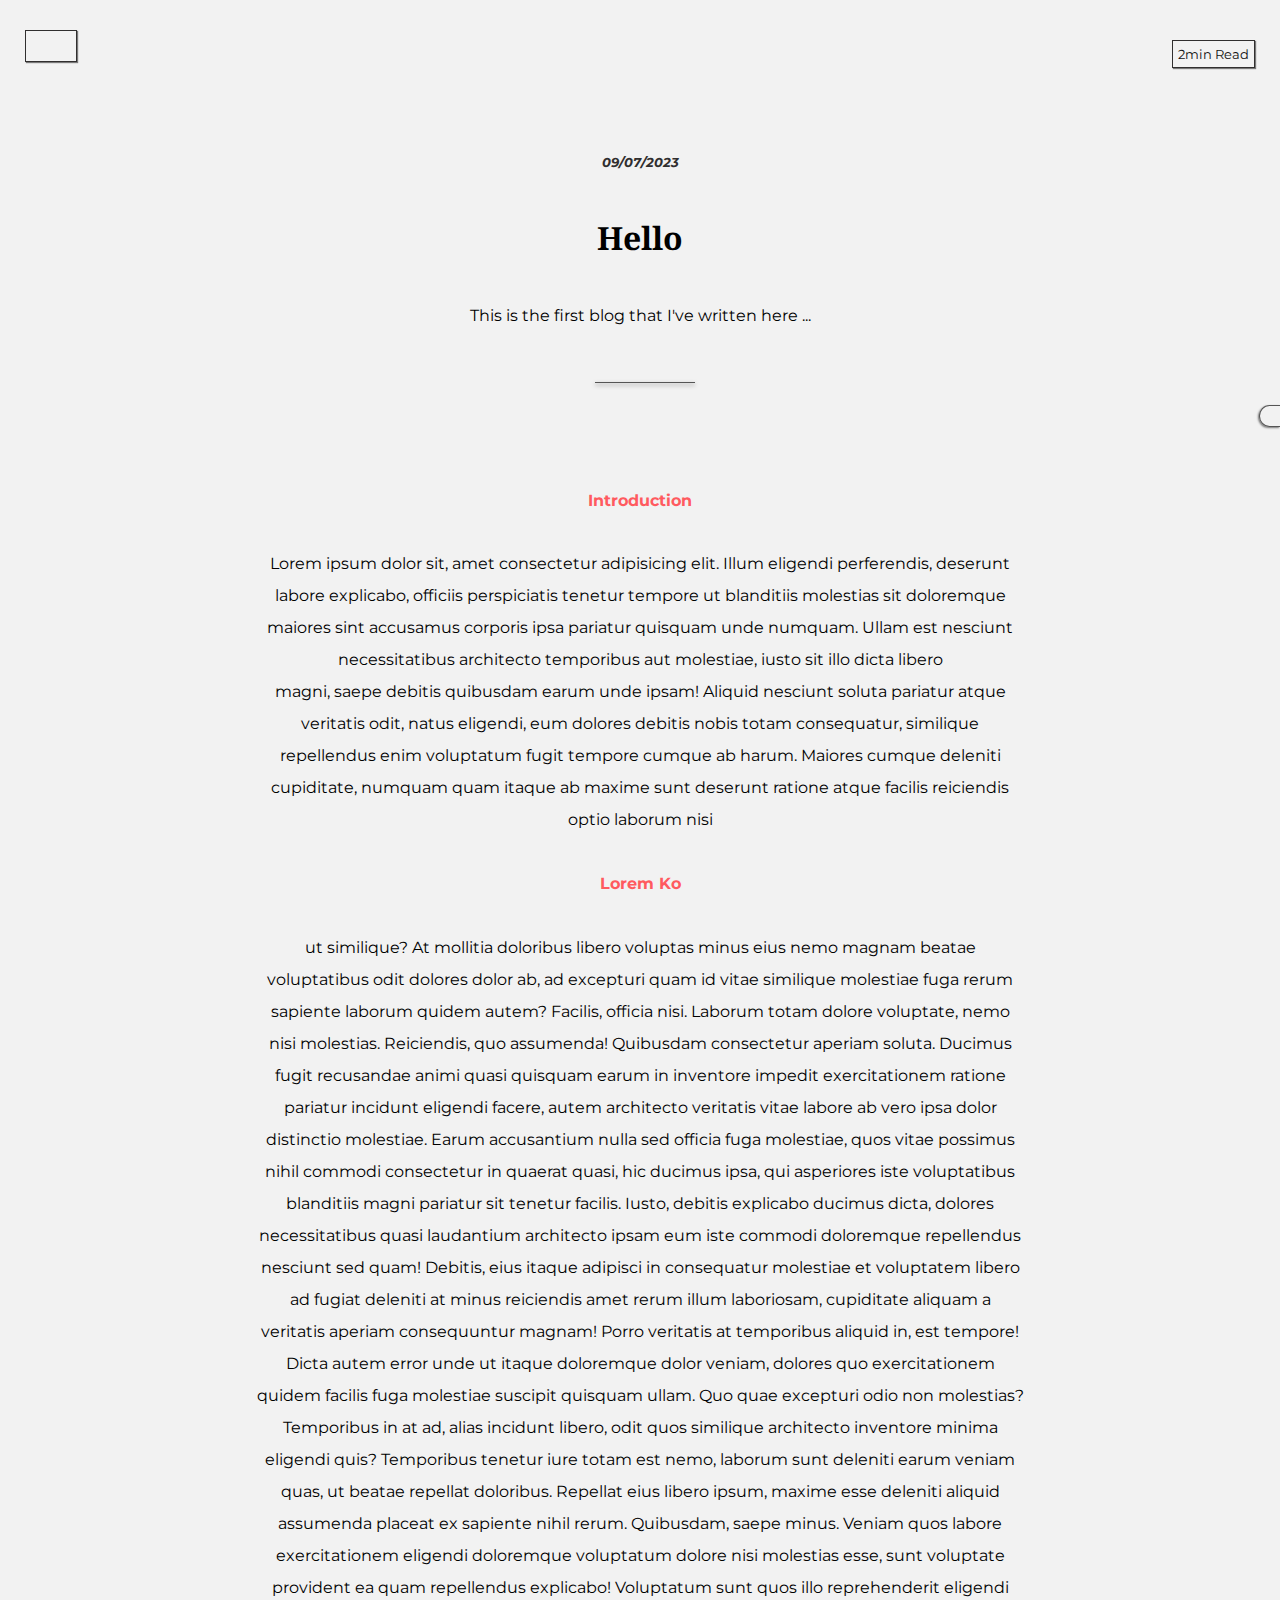
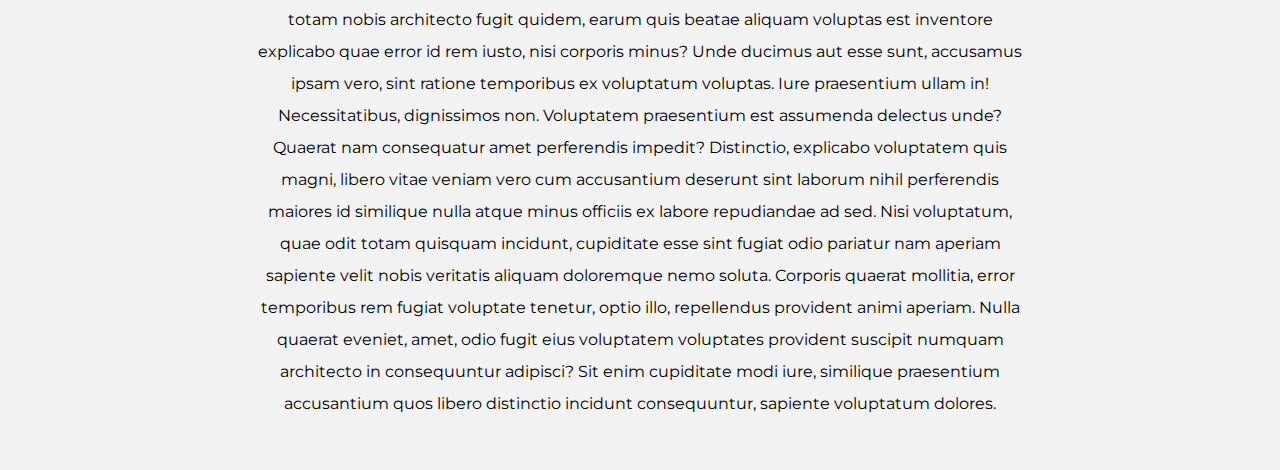
==== blog.html @ 30f491cb "adding all pages" ====
<html lang="en">
<head>
    <meta charset="UTF-8">
    <meta name="viewport" content="width=device-width, initial-scale=1.0">
    <link rel="icon" type="image/png" sizes="32x32" href="./page-icon.png">
    <title>Hello - Blog</title>
    <link rel="stylesheet" href="./styles.css">
    <link rel="stylesheet" href="https://cdnjs.cloudflare.com/ajax/libs/font-awesome/6.4.0/css/all.min.css" integrity="sha512-iecdLmaskl7CVkqkXNQ/ZH/XLlvWZOJyj7Yy7tcenmpD1ypASozpmT/E0iPtmFIB46ZmdtAc9eNBvH0H/ZpiBw==" crossorigin="anonymous" referrerpolicy="no-referrer" />
</head>
<body>
    <a href="./blogs.html" class="goback" title="Go back">
        <i class="fa-solid fa-arrow-left"></i>
    </a>
    <div class="blog-time">
        <small>2min read</small>
    </div>

    <div class="the-blog container">
        <div class="blog-date"><p>09/07/2023</p></div>
        <div class="blog-title"><p>Hello</p></div>
        <div class="blog-synopsis">
            <p>This is the first blog that I've written here ...</p>
        </div>
        <span class="seperator"></span>

        <div class="blog-toc">
            <div class="toggle-arrow">
                <i class="fa-solid fa-arrow-left"></i>
            </div>
            <div class="toc-content">
                <h3>Table of Contents</h3>
                <div id="toc"></div>
            </div>
        </div>
            
        <div class="blog-text">
            <a href="#"><h2>Introduction</h2></a>
            <p>
                Lorem ipsum dolor sit, amet consectetur adipisicing elit. Illum eligendi perferendis, 
                deserunt labore explicabo, officiis perspiciatis tenetur tempore ut blanditiis molestias 
                sit doloremque maiores sint accusamus corporis ipsa pariatur quisquam unde numquam. Ullam 
                est nesciunt necessitatibus architecto temporibus aut molestiae, iusto sit illo dicta libero 
            </p>
            <p>
                magni, saepe debitis quibusdam earum unde ipsam! Aliquid nesciunt soluta pariatur atque 
                veritatis odit, natus eligendi, eum dolores debitis nobis totam consequatur, similique 
                repellendus enim voluptatum fugit tempore cumque ab harum. Maiores cumque deleniti cupiditate, 
                numquam quam itaque ab maxime sunt deserunt ratione atque facilis reiciendis optio laborum nisi 
            </p>
            <a href="#"><h2>Lorem ko</h2></a>
            <p>
                ut similique? At mollitia doloribus libero voluptas minus eius nemo magnam beatae voluptatibus 
                odit dolores dolor ab, ad excepturi quam id vitae similique molestiae fuga rerum sapiente laborum 
                quidem autem? Facilis, officia nisi. Laborum totam dolore voluptate, nemo nisi molestias. 
                Reiciendis, quo assumenda! Quibusdam consectetur aperiam soluta. Ducimus fugit recusandae animi 
                quasi quisquam earum in inventore impedit exercitationem ratione pariatur incidunt eligendi facere, 
                autem architecto veritatis vitae labore ab vero ipsa dolor distinctio molestiae. Earum accusantium 
                nulla sed officia fuga molestiae, quos vitae possimus nihil commodi consectetur in quaerat quasi, 
                hic ducimus ipsa, qui asperiores iste voluptatibus blanditiis magni pariatur sit tenetur facilis. 
                Iusto, debitis explicabo ducimus dicta, dolores necessitatibus quasi laudantium architecto ipsam 
                eum iste commodi doloremque repellendus nesciunt sed quam! Debitis, eius itaque adipisci in 
                consequatur molestiae et voluptatem libero ad fugiat deleniti at minus reiciendis amet rerum illum 
                laboriosam, cupiditate aliquam a veritatis aperiam consequuntur magnam! Porro veritatis at 
                temporibus aliquid in, est tempore! Dicta autem error unde ut itaque doloremque dolor veniam, 
                dolores quo exercitationem quidem facilis fuga molestiae suscipit quisquam ullam. Quo quae 
                excepturi odio non molestias? Temporibus in at ad, alias incidunt libero, odit quos similique 
                architecto inventore minima eligendi quis? Temporibus tenetur iure totam est nemo, laborum sunt 
                deleniti earum veniam quas, ut beatae repellat doloribus. Repellat eius libero ipsum, maxime 
                esse deleniti aliquid assumenda placeat ex sapiente nihil rerum. Quibusdam, saepe minus. Veniam 
                quos labore exercitationem eligendi doloremque voluptatum dolore nisi molestias esse, sunt 
                voluptate provident ea quam repellendus explicabo! Voluptatum sunt quos illo reprehenderit 
                eligendi totam nobis architecto fugit quidem, earum quis beatae aliquam voluptas est inventore 
                explicabo quae error id rem iusto, nisi corporis minus? Unde ducimus aut esse sunt, accusamus 
                ipsam vero, sint ratione temporibus ex voluptatum voluptas. Iure praesentium ullam in! 
                Necessitatibus, dignissimos non. Voluptatem praesentium est assumenda delectus unde? Quaerat 
                nam consequatur amet perferendis impedit? Distinctio, explicabo voluptatem quis magni, libero 
                vitae veniam vero cum accusantium deserunt sint laborum nihil perferendis maiores id similique 
                nulla atque minus officiis ex labore repudiandae ad sed. Nisi voluptatum, quae odit totam quisquam 
                incidunt, cupiditate esse sint fugiat odio pariatur nam aperiam sapiente velit nobis veritatis 
                aliquam doloremque nemo soluta. Corporis quaerat mollitia, error temporibus rem fugiat voluptate 
                tenetur, optio illo, repellendus provident animi aperiam. Nulla quaerat eveniet, amet, odio fugit 
                eius voluptatem voluptates provident suscipit numquam architecto in consequuntur adipisci? Sit 
                enim cupiditate modi iure, similique praesentium accusantium quos libero distinctio incidunt 
                consequuntur, sapiente voluptatum dolores.
            </p>
        </div>
    </div>

    <script src="./app.js"></script>

    <script>
        const toggleArrow = document.querySelector('.toggle-arrow');
        const blogTOC = document.querySelector('.blog-toc');

        toggleArrow.addEventListener('click', function() {
            blogTOC.classList.toggle('open');
        });

        // Get all the headings inside the blog-text container
        const headings = document.querySelectorAll('.blog-text h2');
        // Generate the table of contents
        const toc = document.getElementById('toc');
        headings.forEach((heading, index) => {
            const anchor = document.createElement('a');
            anchor.href = `#section-${index}`;
            anchor.textContent = heading.textContent;
            toc.appendChild(anchor);

            // Add an id to the heading for linking purposes
            heading.id = `section-${index}`;
        });
    </script>
</body>
</html>
---- styles.css ----
@import url('https://fonts.googleapis.com/css2?family=Montserrat:wght@300;500;600&family=Noto+Serif:wght@300;400;500;600;700&family=Roboto:wght@300;400;500;700&display=swap');
*{
    margin: 0;
    padding: 0;
    box-sizing: border-box;
    text-decoration: none;
    list-style: none;
    font-family: 'Montserrat', sans-serif;
}
:root{
    --clr-bg: #F2F2F2;
    --clr-accent: #FF5A5F;
    --clr-black: #111;
    --clr-txt: #312f2f;
    --clr-grey: #555555;
}

/* ============================ General ============================ */
body{
    background-color: var(--clr-bg);
}
.container{
    padding: 50px 20%;
}
h2{
    color: var(--clr-accent);
    padding: 35px 5px;
}
.content-intro{
    padding-top: 40px;
}
.content-intro h1{
    line-height: 3;
}
p{
    line-height: 2;
}
.seperator {
    display: block;
    height: 1px;
    width: 100px;
    background-color: var(--clr-grey);
    box-shadow: 0px 2px 4px rgba(0, 0, 0, 0.5);
    margin: 50px 0 70px 10px;
}




/* ============================ Header ============================ */
header button {
    display: none;
}
header{
    position: fixed;
    top: 0;
    left: 0;
    width: 100%;
    background-color: var(--clr-bg) !important;
    padding: 20px 20%;
    z-index: 1001;
}  
.header-wrapper{
    display: flex;
    justify-content: space-between;
    align-items: center;
    flex-direction: row;
}
header .logo{
    text-transform: capitalize;
    position: relative;
    display: inline-block;
}
header .logo span {
    position: absolute;
    top: 50%;
    left: 8%;
    transform: translate(-50%, -50%);
    width: 40px; /*circle size*/
    height: 40px;
    border-radius: 50%;
    background-color: var(--clr-accent);
    z-index: -1;
}
header .logo a {
    position: relative;
    margin: 0;
    z-index: 1;
    font-weight: 700;
    font-size: 2rem;
    color: var(--clr-black);
}
header .nav{
    display: flex;
    flex-direction: row;
}
header .nav li{
    padding: 0 15px;
    text-transform: uppercase;
    font-size: .9rem;
}
header .nav li a{
    color: var(--clr-txt);
    position: relative;
}
header .nav li a::after {
    content: "";
    position: absolute;
    top: -10px;
    left: 50%;
    transform: translateX(-50%);
    width: 8px;
    height: 8px;
    background-color: transparent;
    border-radius: 50%;
    transition: all 0.2s ease;
}
header .nav li .contact{
    color: var(--clr-accent);
    font-weight: 600;
}
header .nav li a:hover::after, 
header .nav li a.active::after {
    height: 8px;
    width: 8px;
    background-color: var(--clr-accent);
}

/* ============================ Footer ============================ */
footer .socials{
    display: flex;
    flex-direction: column;
    gap: 15px;
}
footer .socials a{
    color: var(--clr-black);
    display: flex;
    flex-direction: row;
    gap: 10px;
    font-weight: 500;
}
footer .socials a:hover{
    color: var(--clr-grey);
}
footer .socials p{
    color: rgba(0, 0, 0, 0.5);
    font-size: small;
}

/* ============================ Home Page ============================ */
.home-content p a{
    position: relative;
    color: var(--clr-txt);
}
.home-content p a::after {
    content: '';
    position: absolute;
    bottom: -2px;
    left: 0;
    width: 100%;
    height: 2px;
    background-color: var(--clr-accent);
}
.home-content p a:hover{
    color: var(--clr-accent);
}
.home-content p a:hover::after{
    background-color: var(--clr-txt);
}
.home-content p .circle {
    display: inline-block;
    width: 8px;
    height: 8px;
    border-radius: 50%;
    background-color: var(--clr-accent);
    margin: 0 25px;
}



/* ============================ Blogs Page ============================ */
.blogs{
    display: flex;
    flex-direction: column;
}
.blog-item {
    padding: 5px 20px 25px;
    cursor: pointer;
    box-shadow: 1px 1px 1px rgba(0, 0, 0, 0.7);
    transition: transform 0.2s ease;
}
.blog-item:hover {
    transform: scale(1.05);
}
.blog-item .blog-date{
    font-family: 'Roboto', sans-serif;
    color: var(--clr-grey);
    font-style: italic;
    font-weight: 600;
}
.blog-item .blog-title{
    font-size: 1.5rem;
    font-weight: 700;
}
.blog-item .blog-desc{
    font-size: 0.8rem;
    color: var(--clr-txt);
}

/* ============================ Blog Page ============================ */
.goback{
    color: var(--clr-black);
    padding: 15px 35px 15px 15px;
    border: 1px solid var(--clr-txt);
    position: absolute;
    top: 30px;
    left: 25px;
    box-shadow: 1px 1px 1px rgba(0, 0, 0, 0.5);
}
.goback:hover{
    background-color: #e3dbdb;
}
.blog-time{
    cursor: pointer;
    color: var(--clr-black);
    position: absolute;
    top: 40px;
    right: 25px;
    text-transform: capitalize;
    padding: 5px;
    border: 1px solid var(--clr-txt);
    box-shadow: 1px 1px 1px rgba(0, 0, 0, 0.5);
}
.blog-item:hover{
    background-color: #e3dbdb;
}
.the-blog{
    padding-top: 150px;
    display: flex;
    flex-direction: column;
    justify-content: center;
    align-items: center;
}
.the-blog .blog-date{
    color: var(--clr-txt);
    font-style: italic;
    font-weight: bolder;
    font-size: 0.8rem;
    padding-bottom: 30px;
}
.the-blog .blog-time{
    font-size: x-small;
}
.the-blog .blog-title p{
    font-size: 2rem;
    font-family: 'Noto Serif', serif;
    text-transform: capitalize;
    font-weight: bolder;
    padding-bottom: 30px;
}
.the-blog .blog-synopsis{
    width: 400px;
    text-align: center;
}
.the-blog .blog-text{
    text-align: center;
    line-height: 1.6;
}
.the-blog .blog-text h2{
    font-size: 1rem;
    text-transform: capitalize;
}

.blog-toc{
    position: fixed;
    right: 0;
    top: 45%;
    display: flex;
    flex-direction: row;
    align-items: center;
}
.blog-toc .toc-content{
    display: none;
    position: absolute;
    top: 100%;
    right: 0%;
    box-shadow: 1px 1px 2px rgba(0, 0, 0, 0.5);
}
.blog-toc .toc-content h3, 
.blog-toc .toc-content a{
    padding: 10px 7px;
    font-size: 0.9rem;
    display: block;
}
.blog-toc .toc-content a{
    color: var(--clr-black);
}
.blog-toc .toc-content a:hover{
    color: var(--clr-accent);
    box-shadow: 1px 1px 2px rgba(0, 0, 0, 0.7);
}
.blog-toc .toggle-arrow{
    cursor: pointer;
    padding: 10px;
    border: 1px solid var(--clr-grey);
    border-right: none;
    border-top-left-radius: 100%;
    border-bottom-left-radius: 100%;
    box-shadow: -1px 1px 2px rgba(0, 0, 0, 0.5);
}
.blog-toc .toggle-arrow:hover{
    box-shadow: 1px 1px 2px rgba(0, 0, 0, 0.7);
}
.blog-toc.open .toggle-arrow i {
    transform: rotate(-180deg);
}
.blog-toc.open .toc-content {
    display: block;
}

/* ============================ Works Page ============================ */
.works{
    display: grid;
    grid-template-columns: repeat(2, 1fr);
    gap: 30px;
}
.works .work-item{
    position: relative;
    display: inline-block;
    cursor: pointer;
}
.works .work-item img{
    width: 350px;
    border-radius: 10px;
    transition: 1s linear;
}
.work-links{
    display: flex;
    justify-content: space-between;
    align-items: center;
    position: absolute;
    top: 0;
    left: 0;
    width: 100%;
    border-bottom-left-radius: 10px;
    border-bottom-right-radius: 10px;
    background-color: rgba(255, 90, 95, 0.8);
    padding: 20px 120px;
    box-sizing: border-box;
    opacity: 0;
    transition: opacity 0.3s ease;
}
.work-links i{
    color: #111;
    background-color: rgba(255, 255, 255, 0.5);
    font-size: 20px;
    padding: 15px;
    border-radius: 100%;
}
.work-links i:hover{
    color: var(--clr-accent);
    background-color: #F2F2F2;
}
.overlay {
    display: flex;
    justify-content: center;
    align-items: center;
    position: absolute;
    bottom: 0;
    left: 0;
    width: 100%;
    border-bottom-left-radius: 10px;
    border-bottom-right-radius: 10px;
    background-color: rgba(255, 90, 95, 0.8);
    padding: 20px;
    box-sizing: border-box;
    opacity: 0;
    transition: opacity 0.3s ease;
}
.work-item:hover .overlay, .work-item:hover .work-links{
    opacity: 1;
}
.overlay small {
    color: var(--clr-bg);
    font-weight: 700;
    text-align: center;
    text-transform: capitalize;
}
.work-content .popup-img{
    position: fixed;
    top: 0;
    left: 0;
    background: rgba(0, 0, 0, 0.5);
    height: 100%;
    width: 100%;
    z-index: 1003;
    display: none;
}
.work-content .popup-img span{
    position: absolute;
    top: 0;
    right: 10px;
    font-size: 40px;
    font-weight: bolder;
    color: #F2F2F2;
    cursor: pointer;
    z-index: 100;
}
.work-content .popup-img img{
    position: absolute;
    top: 50%;
    left: 50%;
    transform: translate(-50%, -50%);
    border: 5px solid #F2F2F2;
    border-radius: 5px;
    width: 750px;
    object-fit: cover;
}


/* ============================ Media queries ============================ */
@media (max-width: 1024px){
    .container{
        padding: 50px 16%;
    }
    header{
        padding: 20px 16%;
    }
    .works{
        gap: 40px;
    }
}
@media (max-width: 900px){
    .container{
        padding: 50px 10%;
    }
    header{
        padding: 20px 10%;
    }
}
@media (max-width: 830px){
    .works{
        gap: 15px;
    }
}
@media (max-width: 800px){
    .works{
        grid-template-columns: 1fr;
        gap: 40px;
        justify-items: center;
    }
    .works .work-item img{
        width: 100%;
        height: 100%;
    }
    .work-content .popup-img img{
        width: 95%;
    }
}
@media (max-width: 650px){
    header button {
        display: inline-block;
        font-size: 1.5rem;
        background: transparent;
        color: var(--clt-txt);
        cursor: pointer;
        border: none;
    }
    header button#close__nav-btn {
        display: none;
        color: var(--clr-accent);
    }
    header.show .nav{
        display: flex;
    }
    header .nav {
        background-color: red;
        position: absolute;
        flex-direction: column;
        top: 100%;
        right: 15%;
        width: 12rem;
        align-items: flex-start;
        justify-content: center;
        gap: 0;
        display: none;
    }
    header .nav li {
        width: 100%;
        height: 4.5rem;
        display: flex;
        align-items: center;
        background: var(--clr-bg);
        box-shadow: 1px 1px 1px rgba(0, 0, 0, 0.5);
    }
    header .nav li a {
        border-radius: 0;
        width: 100%;
        height: 100%;
        background: var(--clr-bg);
        padding: 0 2rem;
        display: flex;
        align-items: center;
        border-bottom: 1px solid var(--clr-grey);
        border-bottom-width: 120%;
    }
    header .nav li a:hover::after, 
    header .nav li a.active::after {
        background-color: transparent;
    }

}
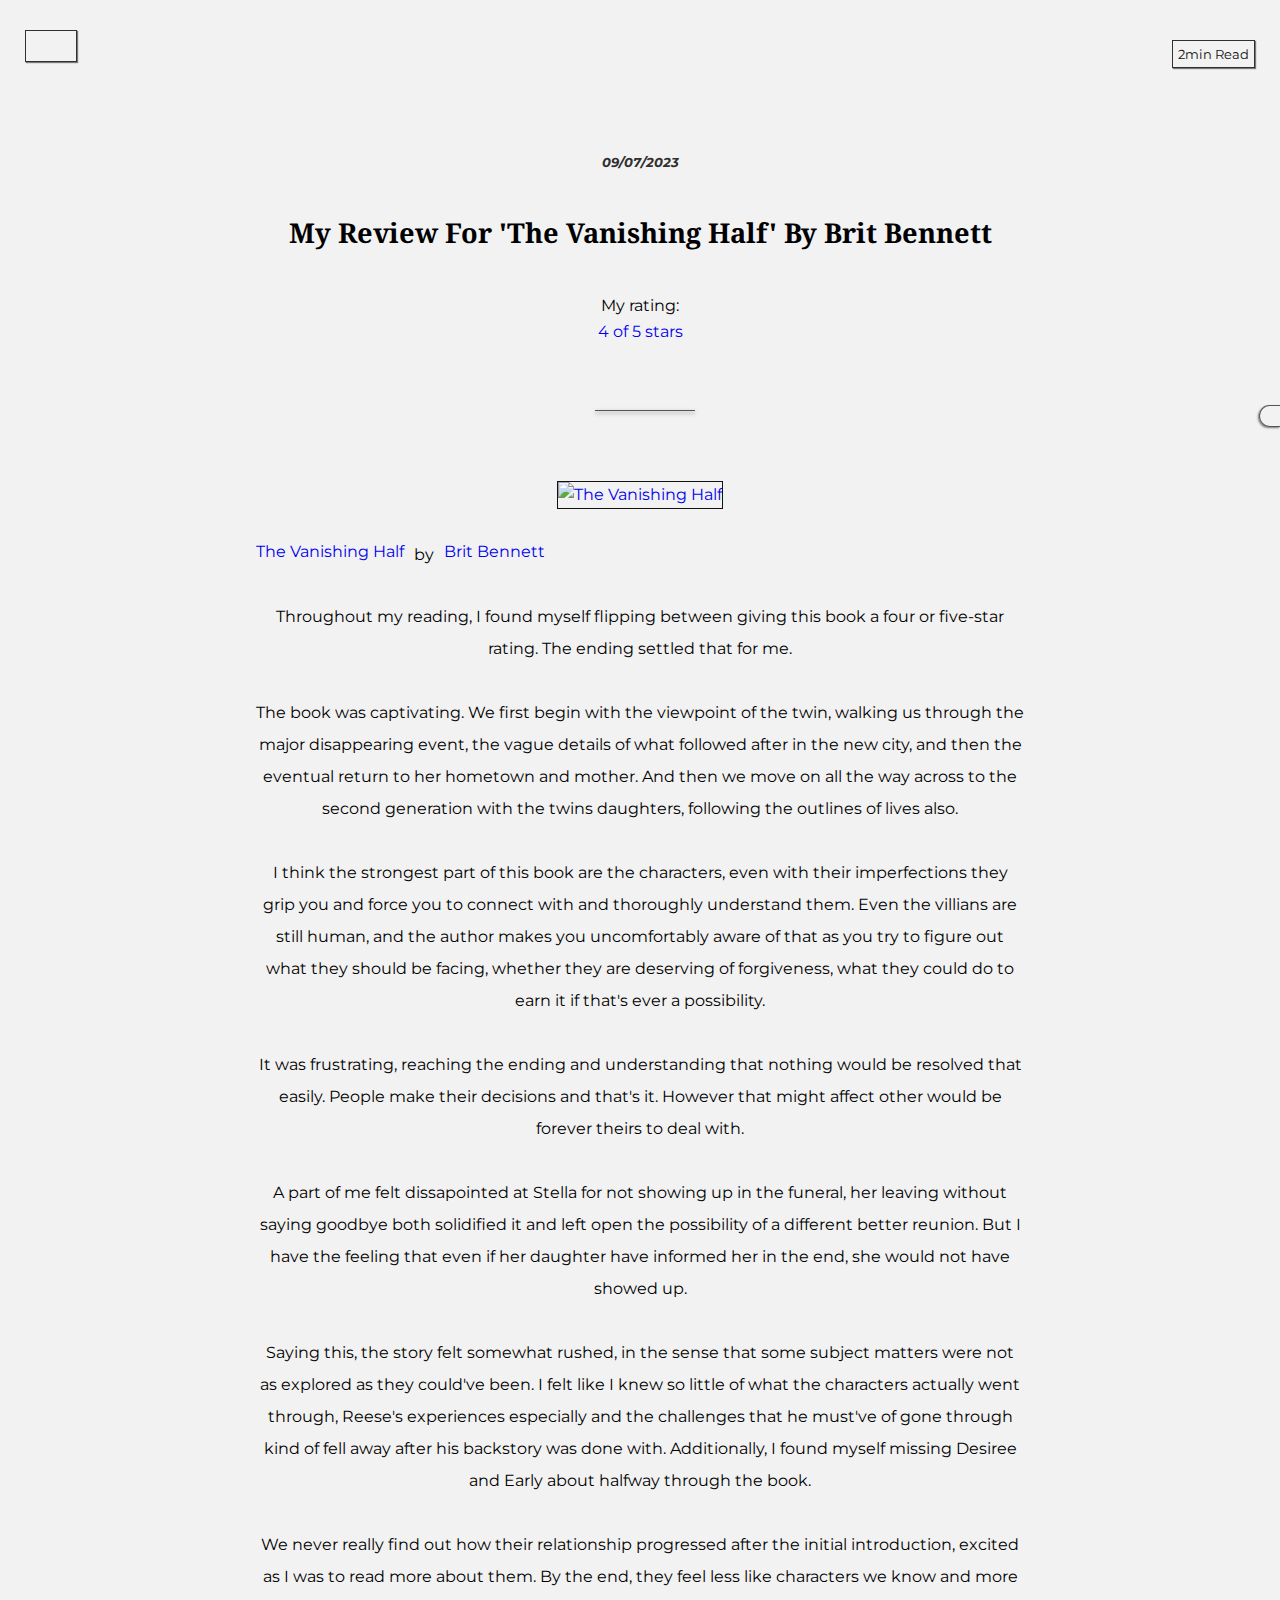
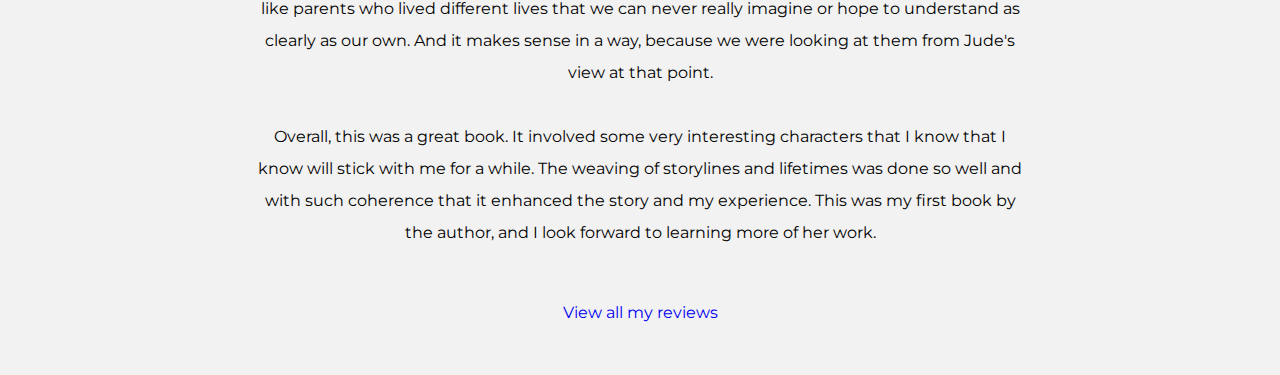
==== commit caf95003: "prog point" ====
--- a/blog.html
+++ b/blog.html
@@ -17,9 +17,9 @@
 
     <div class="the-blog container">
         <div class="blog-date"><p>09/07/2023</p></div>
-        <div class="blog-title"><p>Hello</p></div>
+        <div class="blog-title"><p>my review for 'the vanishing half' by brit bennett</p></div>
         <div class="blog-synopsis">
-            <p>This is the first blog that I've written here ...</p>
+            <p><p>My rating:</p> <a href="https://www.goodreads.com/review/show/4179919871">4 of 5 stars</a><br /><br /></p>
         </div>
         <span class="seperator"></span>
 
@@ -34,55 +34,44 @@
         </div>
             
         <div class="blog-text">
-            <a href="#"><h2>Introduction</h2></a>
-            <p>
-                Lorem ipsum dolor sit, amet consectetur adipisicing elit. Illum eligendi perferendis, 
-                deserunt labore explicabo, officiis perspiciatis tenetur tempore ut blanditiis molestias 
-                sit doloremque maiores sint accusamus corporis ipsa pariatur quisquam unde numquam. Ullam 
-                est nesciunt necessitatibus architecto temporibus aut molestiae, iusto sit illo dicta libero 
-            </p>
-            <p>
-                magni, saepe debitis quibusdam earum unde ipsam! Aliquid nesciunt soluta pariatur atque 
-                veritatis odit, natus eligendi, eum dolores debitis nobis totam consequatur, similique 
-                repellendus enim voluptatum fugit tempore cumque ab harum. Maiores cumque deleniti cupiditate, 
-                numquam quam itaque ab maxime sunt deserunt ratione atque facilis reiciendis optio laborum nisi 
-            </p>
-            <a href="#"><h2>Lorem ko</h2></a>
-            <p>
-                ut similique? At mollitia doloribus libero voluptas minus eius nemo magnam beatae voluptatibus 
-                odit dolores dolor ab, ad excepturi quam id vitae similique molestiae fuga rerum sapiente laborum 
-                quidem autem? Facilis, officia nisi. Laborum totam dolore voluptate, nemo nisi molestias. 
-                Reiciendis, quo assumenda! Quibusdam consectetur aperiam soluta. Ducimus fugit recusandae animi 
-                quasi quisquam earum in inventore impedit exercitationem ratione pariatur incidunt eligendi facere, 
-                autem architecto veritatis vitae labore ab vero ipsa dolor distinctio molestiae. Earum accusantium 
-                nulla sed officia fuga molestiae, quos vitae possimus nihil commodi consectetur in quaerat quasi, 
-                hic ducimus ipsa, qui asperiores iste voluptatibus blanditiis magni pariatur sit tenetur facilis. 
-                Iusto, debitis explicabo ducimus dicta, dolores necessitatibus quasi laudantium architecto ipsam 
-                eum iste commodi doloremque repellendus nesciunt sed quam! Debitis, eius itaque adipisci in 
-                consequatur molestiae et voluptatem libero ad fugiat deleniti at minus reiciendis amet rerum illum 
-                laboriosam, cupiditate aliquam a veritatis aperiam consequuntur magnam! Porro veritatis at 
-                temporibus aliquid in, est tempore! Dicta autem error unde ut itaque doloremque dolor veniam, 
-                dolores quo exercitationem quidem facilis fuga molestiae suscipit quisquam ullam. Quo quae 
-                excepturi odio non molestias? Temporibus in at ad, alias incidunt libero, odit quos similique 
-                architecto inventore minima eligendi quis? Temporibus tenetur iure totam est nemo, laborum sunt 
-                deleniti earum veniam quas, ut beatae repellat doloribus. Repellat eius libero ipsum, maxime 
-                esse deleniti aliquid assumenda placeat ex sapiente nihil rerum. Quibusdam, saepe minus. Veniam 
-                quos labore exercitationem eligendi doloremque voluptatum dolore nisi molestias esse, sunt 
-                voluptate provident ea quam repellendus explicabo! Voluptatum sunt quos illo reprehenderit 
-                eligendi totam nobis architecto fugit quidem, earum quis beatae aliquam voluptas est inventore 
-                explicabo quae error id rem iusto, nisi corporis minus? Unde ducimus aut esse sunt, accusamus 
-                ipsam vero, sint ratione temporibus ex voluptatum voluptas. Iure praesentium ullam in! 
-                Necessitatibus, dignissimos non. Voluptatem praesentium est assumenda delectus unde? Quaerat 
-                nam consequatur amet perferendis impedit? Distinctio, explicabo voluptatem quis magni, libero 
-                vitae veniam vero cum accusantium deserunt sint laborum nihil perferendis maiores id similique 
-                nulla atque minus officiis ex labore repudiandae ad sed. Nisi voluptatum, quae odit totam quisquam 
-                incidunt, cupiditate esse sint fugiat odio pariatur nam aperiam sapiente velit nobis veritatis 
-                aliquam doloremque nemo soluta. Corporis quaerat mollitia, error temporibus rem fugiat voluptate 
-                tenetur, optio illo, repellendus provident animi aperiam. Nulla quaerat eveniet, amet, odio fugit 
-                eius voluptatem voluptates provident suscipit numquam architecto in consequuntur adipisci? Sit 
-                enim cupiditate modi iure, similique praesentium accusantium quos libero distinctio incidunt 
-                consequuntur, sapiente voluptatum dolores.
-            </p>
+            <a class="book-img" href="https://www.goodreads.com/book/show/51791252-the-vanishing-half">
+                <img alt="The Vanishing Half" src="https://i.gr-assets.com/images/S/compressed.photo.goodreads.com/books/1577090827l/51791252._SX98_SY160_.jpg" />
+            </a>
+            <div class="book-title">
+                <a href="https://www.goodreads.com/book/show/51791252-the-vanishing-half">The Vanishing Half</a>
+                <p> by</p> <a href="https://www.goodreads.com/author/show/10802967.Brit_Bennett">Brit Bennett</a><br/>
+            </div>
+            <p>Throughout my reading, I found myself flipping between giving this book a four or five-star rating. 
+                The ending settled that for me. <br /><br />The book was captivating. We first begin with the 
+                viewpoint of the twin, walking us through the major disappearing event, the vague details of 
+                what followed after in the new city, and then the eventual return to her hometown and mother. 
+                And then we move on all the way across to the second generation with the twins daughters, 
+                following the outlines of lives also.<br /><br />I think the strongest part of this book are 
+                the characters, even with their imperfections they grip you and force you to connect with and 
+                thoroughly understand them. Even the villians are still human, and the author makes you 
+                uncomfortably aware of that as you try to figure out what they should be facing, whether they are 
+                deserving of forgiveness, what they could do to earn it if that's ever a possibility.<br /><br />
+                It was frustrating, reaching the ending and understanding that nothing would be resolved that 
+                easily. People make their decisions and that's it. However that might affect other would be 
+                forever theirs to deal with.<br /><br />A part of me felt dissapointed at Stella for not showing 
+                up in the funeral, her leaving without saying goodbye both solidified it and left open the 
+                possibility of a different better reunion. But I have the feeling that even if her daughter have 
+                informed her in the end, she would not have showed up.<br /><br />Saying this, the story felt 
+                somewhat rushed, in the sense that some subject matters were not as explored as they could've 
+                been. I felt like I knew so little of what the characters actually went through, Reese's 
+                experiences especially and the challenges that he must've of gone through kind of fell away 
+                after his backstory was done with. Additionally, I found myself missing Desiree and Early 
+                about halfway through the book.<br /><br />We never really find out how their relationship 
+                progressed after the initial introduction, excited as I was to read more about them. By the 
+                end, they feel less like characters we know and more like parents who lived different lives 
+                that we can never really imagine or hope to understand as clearly as our own. And it makes 
+                sense in a way, because we were looking at them from Jude's view at that point.<br /><br />
+                Overall, this was a great book. It involved some very interesting characters that I know that 
+                I know will stick with me for a while. The weaving of storylines and lifetimes was done so well 
+                and with such coherence that it enhanced the story and my experience. This was my first book by 
+                the author, and I look forward to learning more of her work.</p>
+            <br/><br/>
+            <a href="https://www.goodreads.com/review/list/138146665-mina">View all my reviews</a>
         </div>
     </div>
 
--- a/styles.css
+++ b/styles.css
@@ -15,6 +15,7 @@
     --clr-grey: #555555;
 }
 
+
 /* ============================ General ============================ */
 body{
     background-color: var(--clr-bg);
@@ -50,7 +51,7 @@
 /* ============================ Header ============================ */
 header button {
     display: none;
-}
+}  
 header{
     position: fixed;
     top: 0;
@@ -252,10 +253,11 @@
     font-size: x-small;
 }
 .the-blog .blog-title p{
-    font-size: 2rem;
+    font-size: 1.7rem;
+    text-align: center;
     font-family: 'Noto Serif', serif;
     text-transform: capitalize;
-    font-weight: bolder;
+    font-weight: bold;
     padding-bottom: 30px;
 }
 .the-blog .blog-synopsis{
@@ -316,6 +318,21 @@
 }
 .blog-toc.open .toc-content {
     display: block;
+}
+.blog-text .book-img{
+    display: flex;
+    justify-content: center;
+    align-items: center;
+    padding-bottom: 30px;
+}
+.blog-text .book-img img{
+    border: 1px solid var(--clr-black);
+}
+.blog-text .book-title{
+    display: flex;
+    flex-direction: row;
+    padding-bottom: 30px;
+    gap: 10px;
 }
 
 /* ============================ Works Page ============================ */
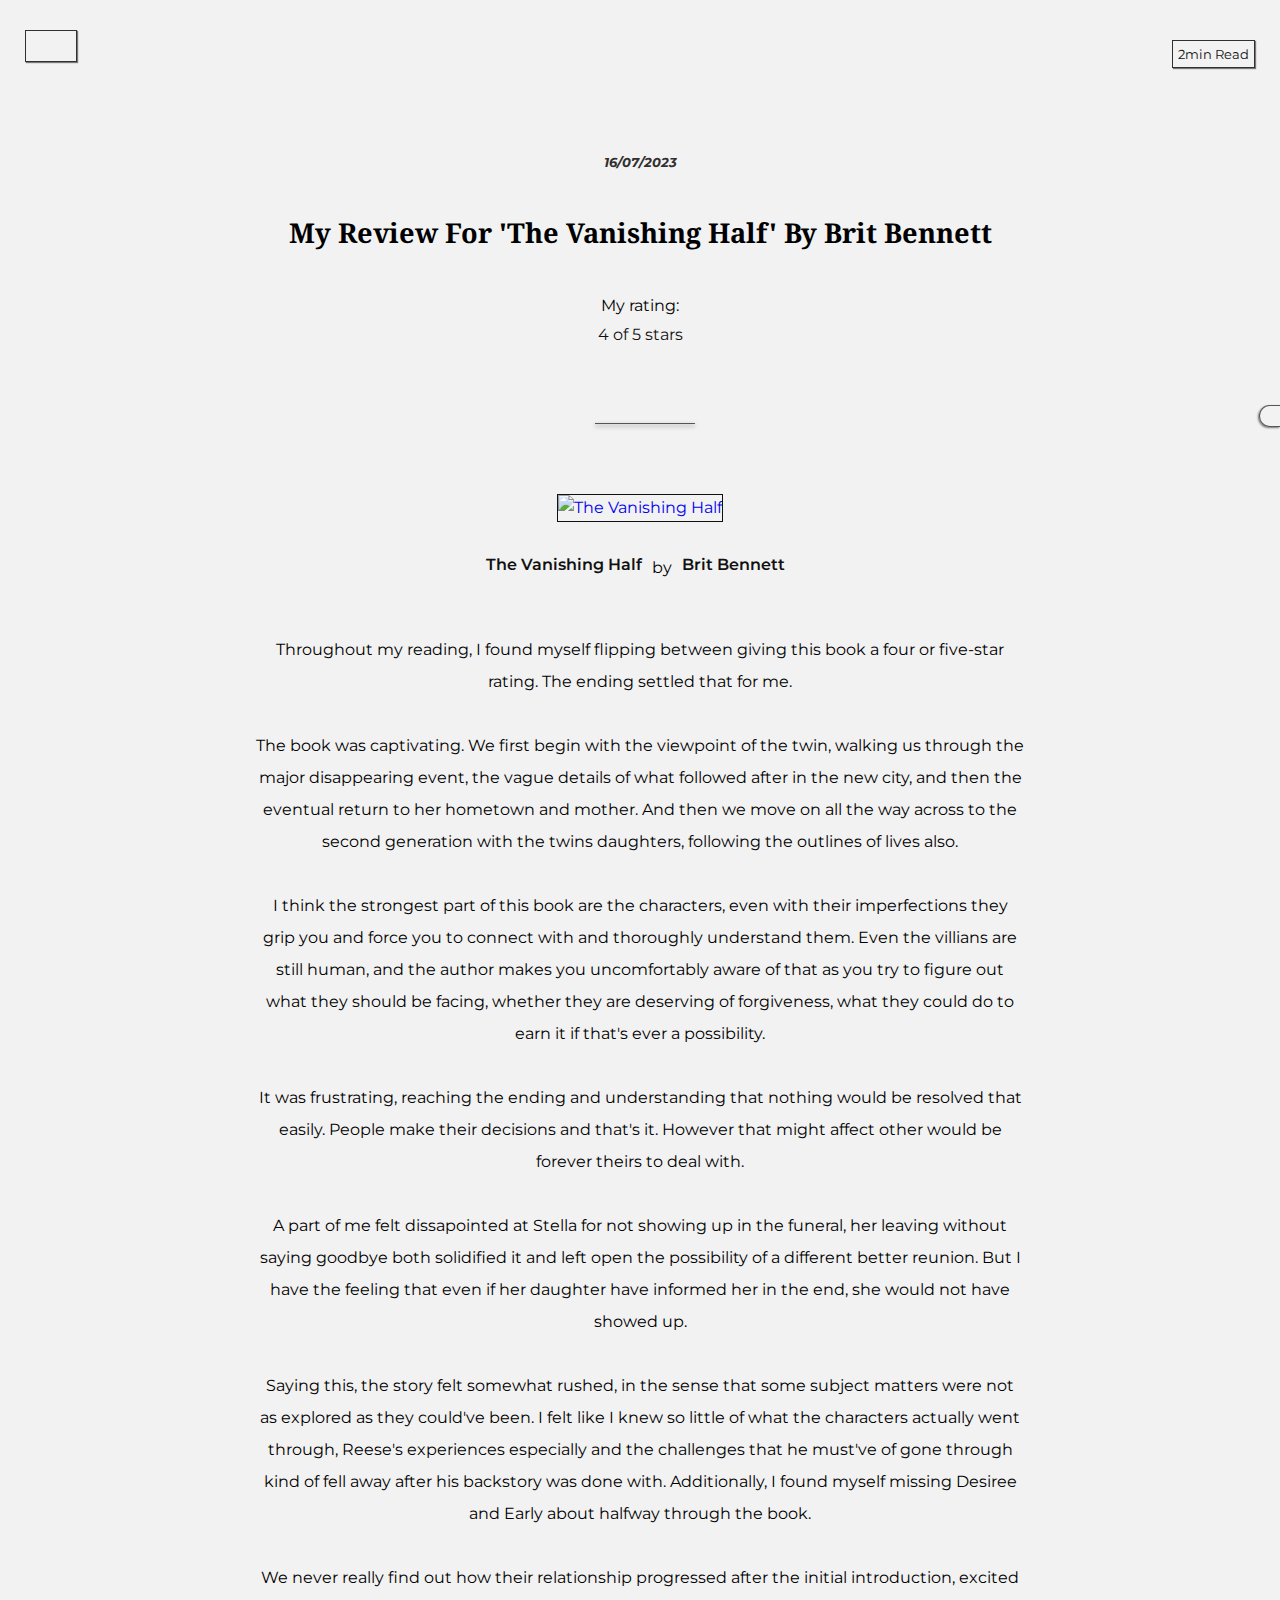
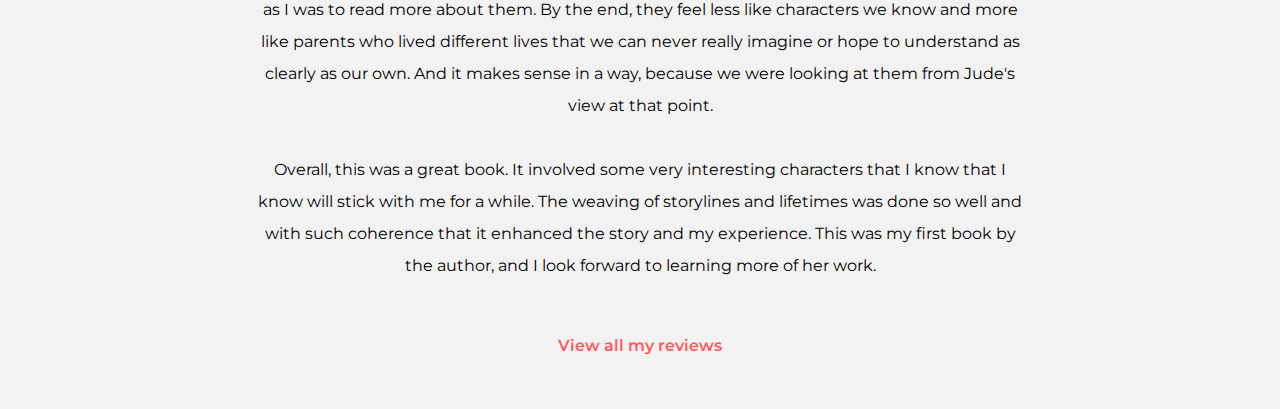
==== commit 4ca78f3d: "prog point" ====
--- a/blog.html
+++ b/blog.html
@@ -16,10 +16,10 @@
     </div>
 
     <div class="the-blog container">
-        <div class="blog-date"><p>09/07/2023</p></div>
+        <div class="blog-date"><p>16/07/2023</p></div>
         <div class="blog-title"><p>my review for 'the vanishing half' by brit bennett</p></div>
         <div class="blog-synopsis">
-            <p><p>My rating:</p> <a href="https://www.goodreads.com/review/show/4179919871">4 of 5 stars</a><br /><br /></p>
+            <p>My rating:</p> <a style="color:#111;" href="https://www.goodreads.com/review/show/4179919871">4 of 5 stars</a><br /><br /></p>
         </div>
         <span class="seperator"></span>
 
@@ -71,7 +71,7 @@
                 and with such coherence that it enhanced the story and my experience. This was my first book by 
                 the author, and I look forward to learning more of her work.</p>
             <br/><br/>
-            <a href="https://www.goodreads.com/review/list/138146665-mina">View all my reviews</a>
+            <a style="color:#FF5A5F; font-weight:600;" target="_blank" href="https://www.goodreads.com/review/list/138146665-mina">View all my reviews</a>
         </div>
     </div>
 
--- a/styles.css
+++ b/styles.css
@@ -198,10 +198,14 @@
     color: var(--clr-grey);
     font-style: italic;
     font-weight: 600;
+    display: flex;
+    flex-direction: row;
+    justify-content: space-between;
 }
 .blog-item .blog-title{
     font-size: 1.5rem;
     font-weight: 700;
+    text-transform: capitalize;
 }
 .blog-item .blog-desc{
     font-size: 0.8rem;
@@ -263,6 +267,7 @@
 .the-blog .blog-synopsis{
     width: 400px;
     text-align: center;
+    line-height: 1.6;
 }
 .the-blog .blog-text{
     text-align: center;
@@ -331,8 +336,13 @@
 .blog-text .book-title{
     display: flex;
     flex-direction: row;
-    padding-bottom: 30px;
+    padding-bottom: 50px;
     gap: 10px;
+    justify-content: center;
+}
+.blog-text .book-title a{
+    color: var(--clr-black);
+    font-weight: 600;
 }
 
 /* ============================ Works Page ============================ */
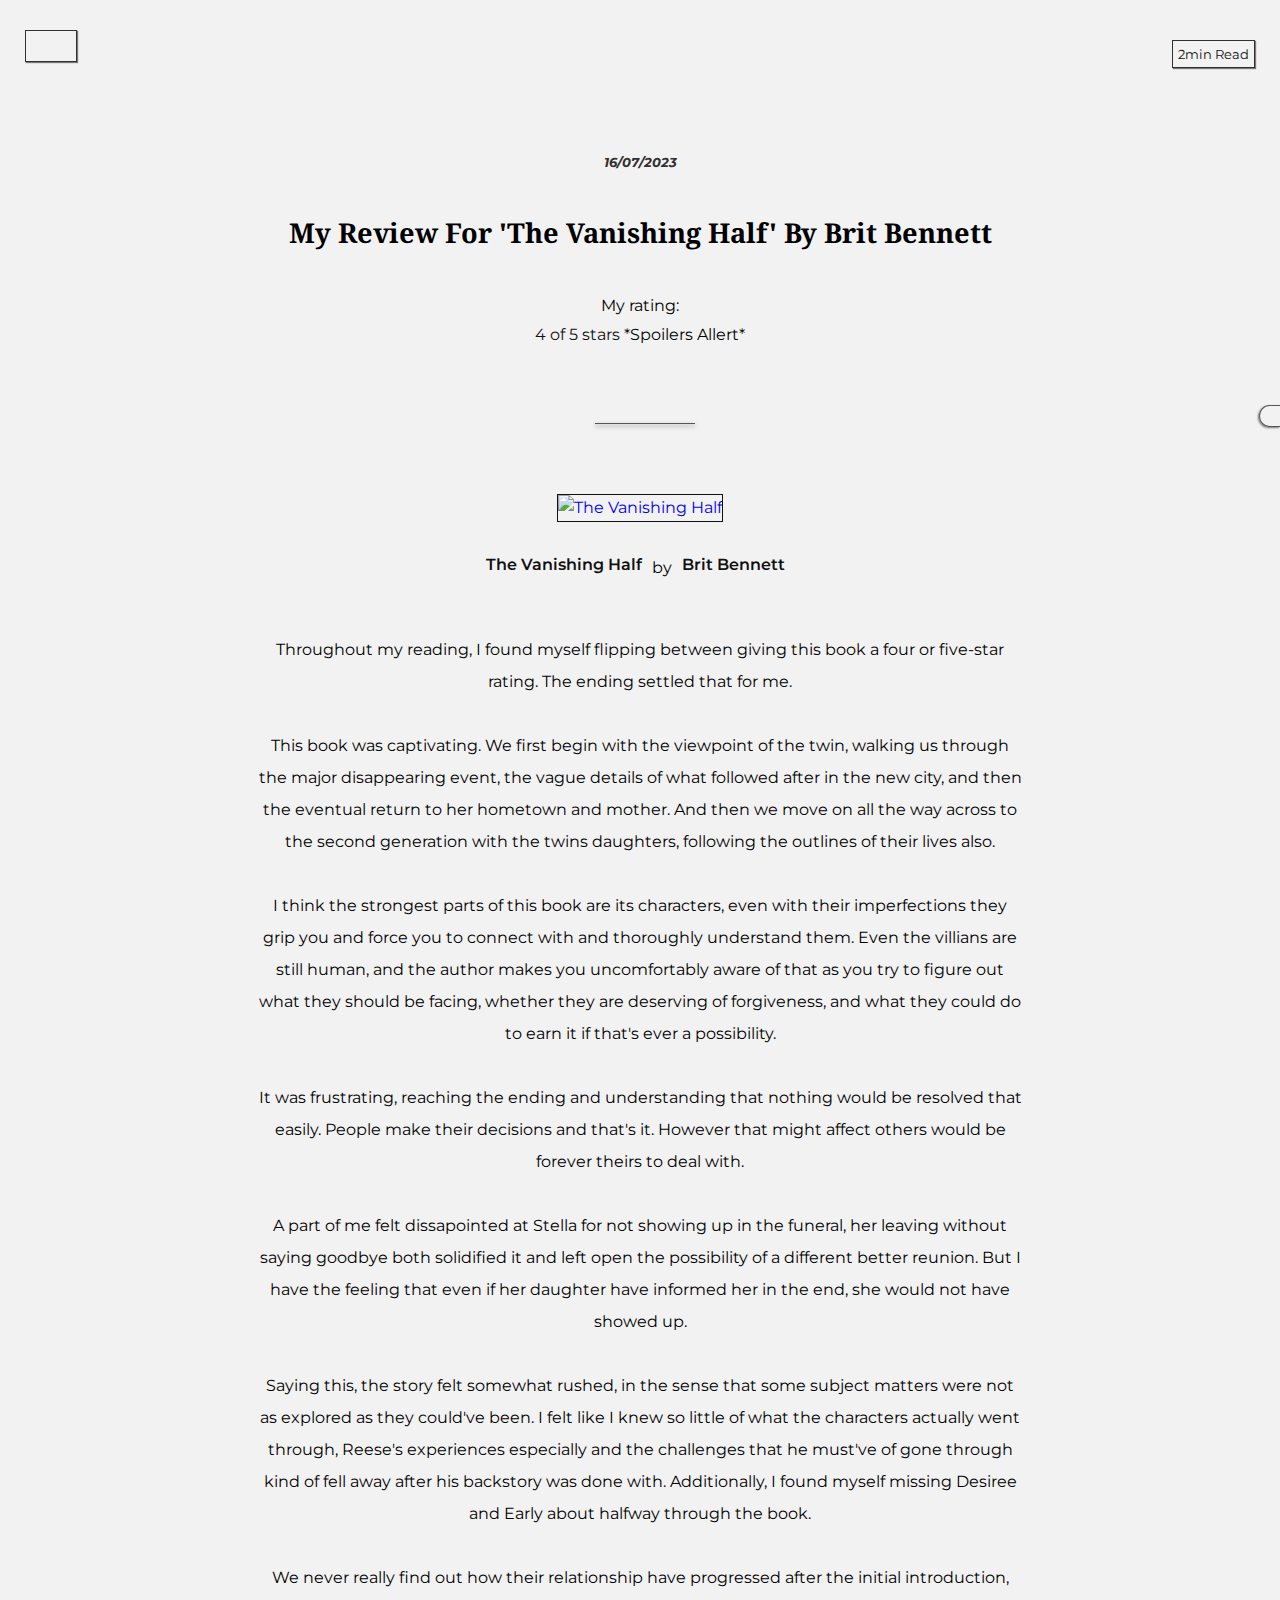
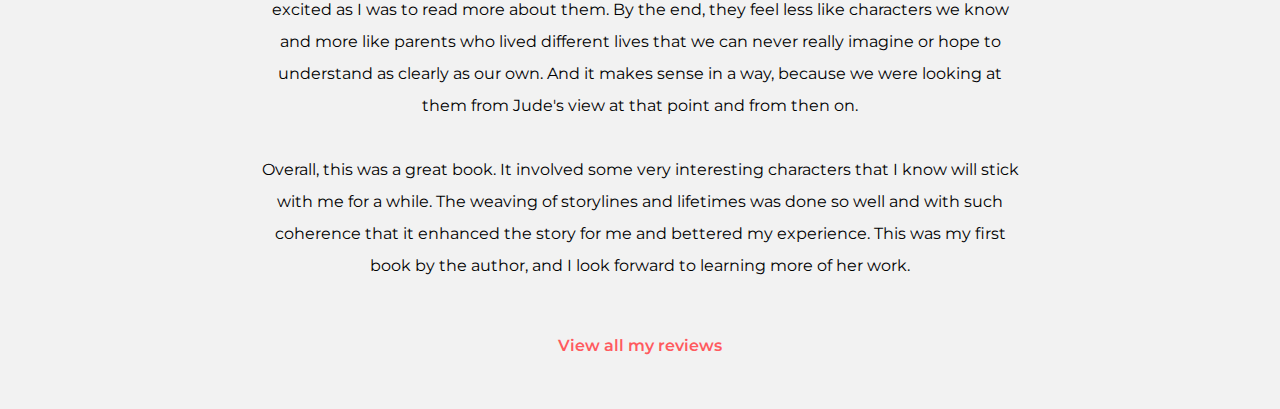
==== commit 4c277350: "prog point" ====
--- a/blog.html
+++ b/blog.html
@@ -3,7 +3,7 @@
     <meta charset="UTF-8">
     <meta name="viewport" content="width=device-width, initial-scale=1.0">
     <link rel="icon" type="image/png" sizes="32x32" href="./page-icon.png">
-    <title>Hello - Blog</title>
+    <title>Blog | My Review For 'The Vanishing Half' By Brit Bennett</title>
     <link rel="stylesheet" href="./styles.css">
     <link rel="stylesheet" href="https://cdnjs.cloudflare.com/ajax/libs/font-awesome/6.4.0/css/all.min.css" integrity="sha512-iecdLmaskl7CVkqkXNQ/ZH/XLlvWZOJyj7Yy7tcenmpD1ypASozpmT/E0iPtmFIB46ZmdtAc9eNBvH0H/ZpiBw==" crossorigin="anonymous" referrerpolicy="no-referrer" />
 </head>
@@ -19,7 +19,7 @@
         <div class="blog-date"><p>16/07/2023</p></div>
         <div class="blog-title"><p>my review for 'the vanishing half' by brit bennett</p></div>
         <div class="blog-synopsis">
-            <p>My rating:</p> <a style="color:#111;" href="https://www.goodreads.com/review/show/4179919871">4 of 5 stars</a><br /><br /></p>
+            <p>My rating:</p> <a style="color:#111;" href="https://www.goodreads.com/review/show/4179919871">4 of 5 stars</a> *Spoilers Allert*<br /><br /></p>
         </div>
         <span class="seperator"></span>
 
@@ -42,17 +42,17 @@
                 <p> by</p> <a href="https://www.goodreads.com/author/show/10802967.Brit_Bennett">Brit Bennett</a><br/>
             </div>
             <p>Throughout my reading, I found myself flipping between giving this book a four or five-star rating. 
-                The ending settled that for me. <br /><br />The book was captivating. We first begin with the 
+                The ending settled that for me. <br /><br />This book was captivating. We first begin with the 
                 viewpoint of the twin, walking us through the major disappearing event, the vague details of 
                 what followed after in the new city, and then the eventual return to her hometown and mother. 
                 And then we move on all the way across to the second generation with the twins daughters, 
-                following the outlines of lives also.<br /><br />I think the strongest part of this book are 
-                the characters, even with their imperfections they grip you and force you to connect with and 
+                following the outlines of their lives also.<br /><br />I think the strongest parts of this book are 
+                its characters, even with their imperfections they grip you and force you to connect with and 
                 thoroughly understand them. Even the villians are still human, and the author makes you 
                 uncomfortably aware of that as you try to figure out what they should be facing, whether they are 
-                deserving of forgiveness, what they could do to earn it if that's ever a possibility.<br /><br />
+                deserving of forgiveness, and what they could do to earn it if that's ever a possibility.<br /><br />
                 It was frustrating, reaching the ending and understanding that nothing would be resolved that 
-                easily. People make their decisions and that's it. However that might affect other would be 
+                easily. People make their decisions and that's it. However that might affect others would be 
                 forever theirs to deal with.<br /><br />A part of me felt dissapointed at Stella for not showing 
                 up in the funeral, her leaving without saying goodbye both solidified it and left open the 
                 possibility of a different better reunion. But I have the feeling that even if her daughter have 
@@ -61,14 +61,14 @@
                 been. I felt like I knew so little of what the characters actually went through, Reese's 
                 experiences especially and the challenges that he must've of gone through kind of fell away 
                 after his backstory was done with. Additionally, I found myself missing Desiree and Early 
-                about halfway through the book.<br /><br />We never really find out how their relationship 
+                about halfway through the book.<br /><br />We never really find out how their relationship have 
                 progressed after the initial introduction, excited as I was to read more about them. By the 
                 end, they feel less like characters we know and more like parents who lived different lives 
                 that we can never really imagine or hope to understand as clearly as our own. And it makes 
-                sense in a way, because we were looking at them from Jude's view at that point.<br /><br />
-                Overall, this was a great book. It involved some very interesting characters that I know that 
+                sense in a way, because we were looking at them from Jude's view at that point and from then on.<br /><br />
+                Overall, this was a great book. It involved some very interesting characters that 
                 I know will stick with me for a while. The weaving of storylines and lifetimes was done so well 
-                and with such coherence that it enhanced the story and my experience. This was my first book by 
+                and with such coherence that it enhanced the story for me and bettered my experience. This was my first book by 
                 the author, and I look forward to learning more of her work.</p>
             <br/><br/>
             <a style="color:#FF5A5F; font-weight:600;" target="_blank" href="https://www.goodreads.com/review/list/138146665-mina">View all my reviews</a>
--- a/styles.css
+++ b/styles.css
@@ -347,71 +347,64 @@
 
 /* ============================ Works Page ============================ */
 .works{
-    display: grid;
-    grid-template-columns: repeat(2, 1fr);
-    gap: 30px;
+    display: flex;
+    flex-direction: column;
+    gap: 50px;
 }
 .works .work-item{
-    position: relative;
-    display: inline-block;
+    display: flex;
+    flex-direction: row;
+    gap: 25px;
+    background-color: rgba(255, 90, 95, 0.5);
+    border-radius: 10px;
+}
+.work-item img{
+    width: 50%;
+    border-radius: 10px;
+    box-shadow: 1px 1px 2px rgba(0, 0, 0, 0.5);
     cursor: pointer;
 }
-.works .work-item img{
-    width: 350px;
-    border-radius: 10px;
-    transition: 1s linear;
-}
-.work-links{
-    display: flex;
-    justify-content: space-between;
-    align-items: center;
-    position: absolute;
-    top: 0;
-    left: 0;
-    width: 100%;
-    border-bottom-left-radius: 10px;
-    border-bottom-right-radius: 10px;
-    background-color: rgba(255, 90, 95, 0.8);
-    padding: 20px 120px;
-    box-sizing: border-box;
-    opacity: 0;
-    transition: opacity 0.3s ease;
+.work-item .overlay{
+    justify-self: center;
+    align-self: center;
+}
+.work-item .overlay h3{
+    text-transform: capitalize;
+    padding-bottom: 30px;
+    font-size: 1.4rem;
+}
+.work-item .overlay p{
+    line-height: 1.4;
+    font-size: .9rem;
+    padding-right: 10px;
+    color: var(--clr-txt);
+    font-weight: bold;
+}
+.work-item .overlay .work-links{
+    display: none;
+    justify-self: right;
+    padding-left: 75px;
 }
 .work-links i{
     color: #111;
     background-color: rgba(255, 255, 255, 0.5);
     font-size: 20px;
     padding: 15px;
+    margin: 15px;
     border-radius: 100%;
 }
 .work-links i:hover{
     color: var(--clr-accent);
     background-color: #F2F2F2;
 }
-.overlay {
-    display: flex;
-    justify-content: center;
-    align-items: center;
-    position: absolute;
-    bottom: 0;
-    left: 0;
-    width: 100%;
-    border-bottom-left-radius: 10px;
-    border-bottom-right-radius: 10px;
-    background-color: rgba(255, 90, 95, 0.8);
-    padding: 20px;
-    box-sizing: border-box;
-    opacity: 0;
-    transition: opacity 0.3s ease;
-}
-.work-item:hover .overlay, .work-item:hover .work-links{
-    opacity: 1;
-}
-.overlay small {
-    color: var(--clr-bg);
-    font-weight: 700;
-    text-align: center;
-    text-transform: capitalize;
+.work-item:hover{
+    background-color: rgba(255, 90, 95, 0.7);
+}
+.work-item:hover .work-links{
+    display: block;
+}
+.work-item:hover .work-desc{
+    display: none;
 }
 .work-content .popup-img{
     position: fixed;
@@ -466,8 +459,16 @@
     }
 }
 @media (max-width: 830px){
-    .works{
-        gap: 15px;
+    .works .work-item{
+        flex-direction: column;
+        padding-bottom: 40px;
+    }
+    .works .work-item .work-desc{
+        text-align: center;
+        padding: 0 25px;
+    }
+    .works .work-item .work-links{
+        padding: 0;
     }
 }
 @media (max-width: 800px){
